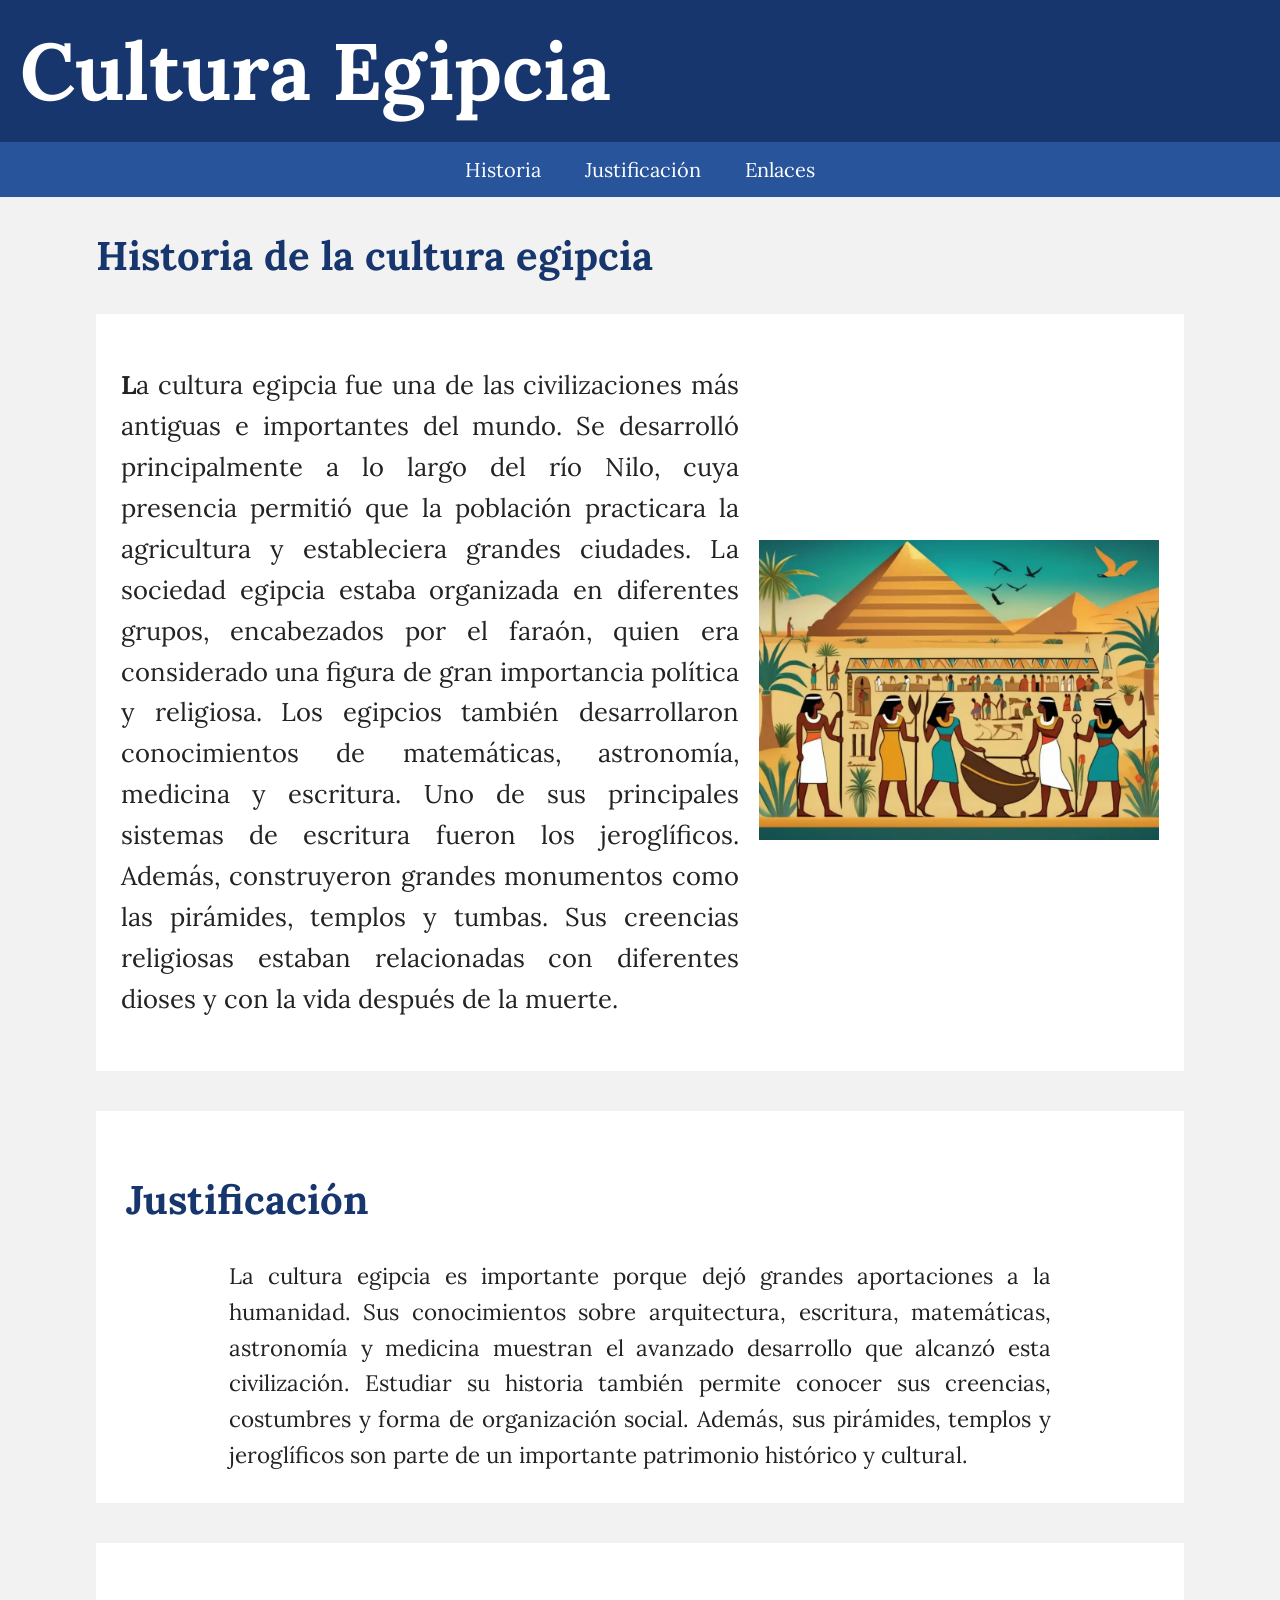
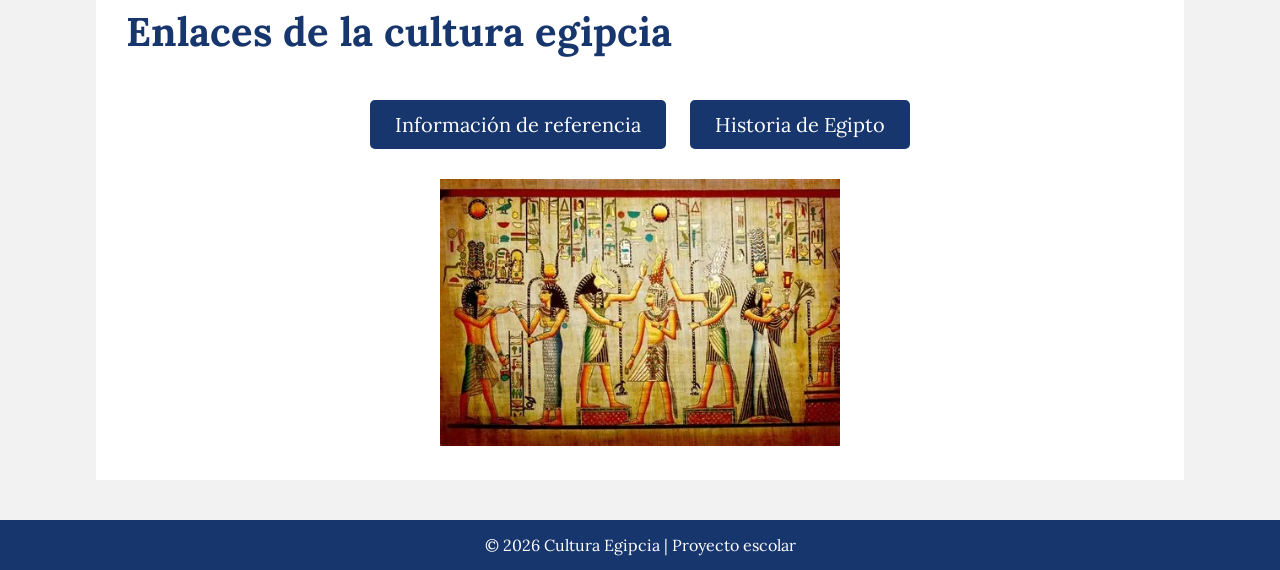
==== proyecto 1/html/index.html @ 1dc9d2b9 "mi primer proyecto y mi primer commit" ====
<!DOCTYPE html>
<html lang="es">

<head>
    <meta charset="UTF-8">
    <meta name="description" content="Información sobre la cultura egipcia">
    <meta name="keywords" content="Cultura Egipcia, Egipto, faraones, pirámides">
    <meta name="author" content="Aisha">
    <title>Cultura Egipcia</title>

    <link href="../css/style.css" rel="stylesheet">
</head>

<body>

    <header>
        <h1>Cultura Egipcia</h1>
    </header>

    <nav>
        <a href="#historia">Historia</a>
        <a href="#justificacion">Justificación</a>
        <a href="#enlaces">Enlaces</a>
    </nav>

    <main>

        <section id="historia">

            <h2>Historia de la cultura egipcia</h2>

            <div class="contenido">

                <div class="texto">

                    <p>
                        <b>L</b>a cultura egipcia fue una de las civilizaciones más
                        antiguas e importantes del mundo. Se desarrolló principalmente
                        a lo largo del río Nilo, cuya presencia permitió que la población
                        practicara la agricultura y estableciera grandes ciudades.

                        La sociedad egipcia estaba organizada en diferentes grupos,
                        encabezados por el faraón, quien era considerado una figura
                        de gran importancia política y religiosa. Los egipcios también
                        desarrollaron conocimientos de matemáticas, astronomía,
                        medicina y escritura.

                        Uno de sus principales sistemas de escritura fueron los
                        jeroglíficos. Además, construyeron grandes monumentos como
                        las pirámides, templos y tumbas. Sus creencias religiosas
                        estaban relacionadas con diferentes dioses y con la vida
                        después de la muerte.
                    </p>

                </div>

                <div>
                    <img src="../img/cultura egipcia.jpeg"
                         alt="Pirámides de la cultura egipcia">
                </div>

            </div>

        </section>


        <section id="justificacion" class="contenido2">

            <h2>Justificación</h2>

            <p class="justificacion">
                La cultura egipcia es importante porque dejó grandes aportaciones
                a la humanidad. Sus conocimientos sobre arquitectura, escritura,
                matemáticas, astronomía y medicina muestran el avanzado desarrollo
                que alcanzó esta civilización. Estudiar su historia también permite
                conocer sus creencias, costumbres y forma de organización social.
                Además, sus pirámides, templos y jeroglíficos son parte de un
                importante patrimonio histórico y cultural.
            </p>

        </section>


        <section id="enlaces" class="contenido2">

            <h2>Enlaces de la cultura egipcia</h2>

            <div class="contenedor3">

                <a href="https://www.britannica.com/place/ancient-Egypt"
                   target="_blank">
                    Información de referencia
                </a>

                <a href="https://www.worldhistory.org/Egypt/"
                   target="_blank">
                    Historia de Egipto
                </a>

                <br>

                <img src="../img/cultura.jpeg"
                     alt="Imagen de la cultura egipcia">

            </div>

        </section>

    </main>


    <footer>
        <p>© 2026 Cultura Egipcia | Proyecto escolar</p>
    </footer>

</body>

</html>
---- proyecto 1/css/style.css ----
@import url('https://fonts.googleapis.com/css2?family=Lora:wght@400;700&display=swap');


body {
    background-color: #f2f2f2;
    font-family: "Lora", serif;
    margin: 0;
    color: #222222;
}
header {
    background-color: #17366d;
    padding: 20px;
}

h1 {
    color: white;
    font-size: 5em;
    text-align: left;
    margin: 0;
}
nav {
    background-color: #28549b;
    text-align: center;
    padding: 15px;
}

nav a {
    color: white;
    text-decoration: none;
    font-size: 20px;
    margin: 0 20px;
}

nav a:hover {
    text-decoration: underline;
}
main {
    width: 85%;
    margin: auto;
}
h2 {
    color: #17366d;
    font-size: 2.5em;
    text-align: left;
}
.contenido {
    display: flex;
    justify-content: space-between;
    align-items: center;
    background-color: white;
    padding: 25px;
}
.texto {
    width: 60%;
}

.texto p {
    font-size: 1.6em;
    line-height: 1.6;
    text-align: justify;
}
.contenido img {
    width: 400px;
    margin-left: 20px;
}
.contenido2 {
    background-color: white;
    text-align: center;
    margin-top: 40px;
    padding: 30px;
}
.justificacion {
    width: 80%;
    margin: auto;
    font-size: 1.4em;
    line-height: 1.6;
    text-align: justify;
}
.contenedor3 {
    text-align: center;
    margin-top: 30px;
}

.contenedor3 a {
    display: inline-block;
    background-color: #17366d;
    color: white;
    padding: 12px 25px;
    margin: 10px;
    text-decoration: none;
    border-radius: 5px;
    font-size: 20px;
}

.contenedor3 a:hover {
    background-color: #28549b;
}

.contenedor3 img {
    width: 400px;
    margin-top: 20px;
}
footer {
    background-color: #17366d;
    color: white;
    text-align: center;
    padding: 15px;
    margin-top: 40px;
}

footer p {
    margin: 0;
    font-size: 16px;
}
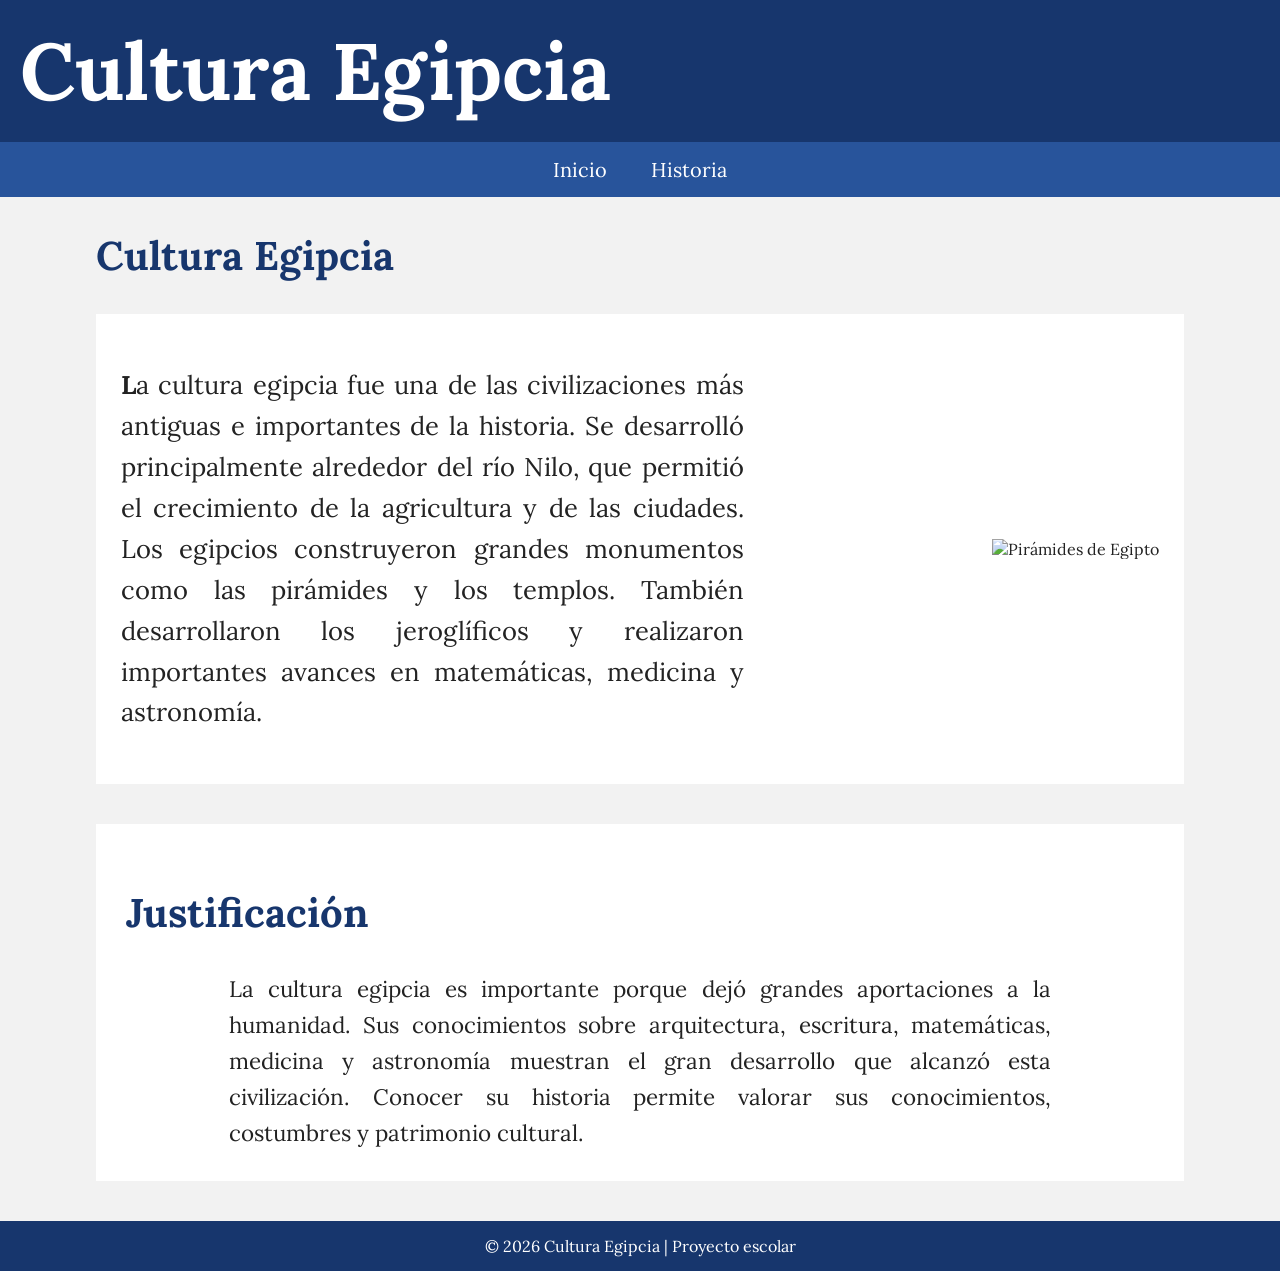
==== commit e210b01f: "modificacin del index" ====
--- a/proyecto 1/html/index.html
+++ b/proyecto 1/html/index.html
@@ -3,9 +3,8 @@
 
 <head>
     <meta charset="UTF-8">
-    <meta name="description" content="Información sobre la cultura egipcia">
-    <meta name="keywords" content="Cultura Egipcia, Egipto, faraones, pirámides">
-    <meta name="author" content="Aisha">
+    <meta name="description" content="Cultura Egipcia">
+    <meta name="author" content="Angel">
     <title>Cultura Egipcia</title>
 
     <link href="../css/style.css" rel="stylesheet">
@@ -18,45 +17,37 @@
     </header>
 
     <nav>
-        <a href="#historia">Historia</a>
-        <a href="#justificacion">Justificación</a>
-        <a href="#enlaces">Enlaces</a>
+        <a href="egipto.html">Inicio</a>
+        <a href="historia.html">Historia</a>
     </nav>
 
     <main>
 
-        <section id="historia">
+        <section>
 
-            <h2>Historia de la cultura egipcia</h2>
+            <h2>Cultura Egipcia</h2>
 
             <div class="contenido">
 
                 <div class="texto">
 
                     <p>
-                        <b>L</b>a cultura egipcia fue una de las civilizaciones más
-                        antiguas e importantes del mundo. Se desarrolló principalmente
-                        a lo largo del río Nilo, cuya presencia permitió que la población
-                        practicara la agricultura y estableciera grandes ciudades.
+                        <b>L</b>a cultura egipcia fue una de las civilizaciones
+                        más antiguas e importantes de la historia. Se desarrolló
+                        principalmente alrededor del río Nilo, que permitió el
+                        crecimiento de la agricultura y de las ciudades.
 
-                        La sociedad egipcia estaba organizada en diferentes grupos,
-                        encabezados por el faraón, quien era considerado una figura
-                        de gran importancia política y religiosa. Los egipcios también
-                        desarrollaron conocimientos de matemáticas, astronomía,
-                        medicina y escritura.
-
-                        Uno de sus principales sistemas de escritura fueron los
-                        jeroglíficos. Además, construyeron grandes monumentos como
-                        las pirámides, templos y tumbas. Sus creencias religiosas
-                        estaban relacionadas con diferentes dioses y con la vida
-                        después de la muerte.
+                        Los egipcios construyeron grandes monumentos como las
+                        pirámides y los templos. También desarrollaron los
+                        jeroglíficos y realizaron importantes avances en
+                        matemáticas, medicina y astronomía.
                     </p>
 
                 </div>
 
                 <div>
-                    <img src="../img/cultura egipcia.jpeg"
-                         alt="Pirámides de la cultura egipcia">
+                    <img src="../img/egipto.webp"
+                         alt="Pirámides de Egipto">
                 </div>
 
             </div>
@@ -64,50 +55,22 @@
         </section>
 
 
-        <section id="justificacion" class="contenido2">
+        <section class="contenido2">
 
             <h2>Justificación</h2>
 
             <p class="justificacion">
-                La cultura egipcia es importante porque dejó grandes aportaciones
-                a la humanidad. Sus conocimientos sobre arquitectura, escritura,
-                matemáticas, astronomía y medicina muestran el avanzado desarrollo
-                que alcanzó esta civilización. Estudiar su historia también permite
-                conocer sus creencias, costumbres y forma de organización social.
-                Además, sus pirámides, templos y jeroglíficos son parte de un
-                importante patrimonio histórico y cultural.
+                La cultura egipcia es importante porque dejó grandes
+                aportaciones a la humanidad. Sus conocimientos sobre
+                arquitectura, escritura, matemáticas, medicina y astronomía
+                muestran el gran desarrollo que alcanzó esta civilización.
+                Conocer su historia permite valorar sus conocimientos,
+                costumbres y patrimonio cultural.
             </p>
 
         </section>
 
-
-        <section id="enlaces" class="contenido2">
-
-            <h2>Enlaces de la cultura egipcia</h2>
-
-            <div class="contenedor3">
-
-                <a href="https://www.britannica.com/place/ancient-Egypt"
-                   target="_blank">
-                    Información de referencia
-                </a>
-
-                <a href="https://www.worldhistory.org/Egypt/"
-                   target="_blank">
-                    Historia de Egipto
-                </a>
-
-                <br>
-
-                <img src="../img/cultura.jpeg"
-                     alt="Imagen de la cultura egipcia">
-
-            </div>
-
-        </section>
-
     </main>
-
 
     <footer>
         <p>© 2026 Cultura Egipcia | Proyecto escolar</p>
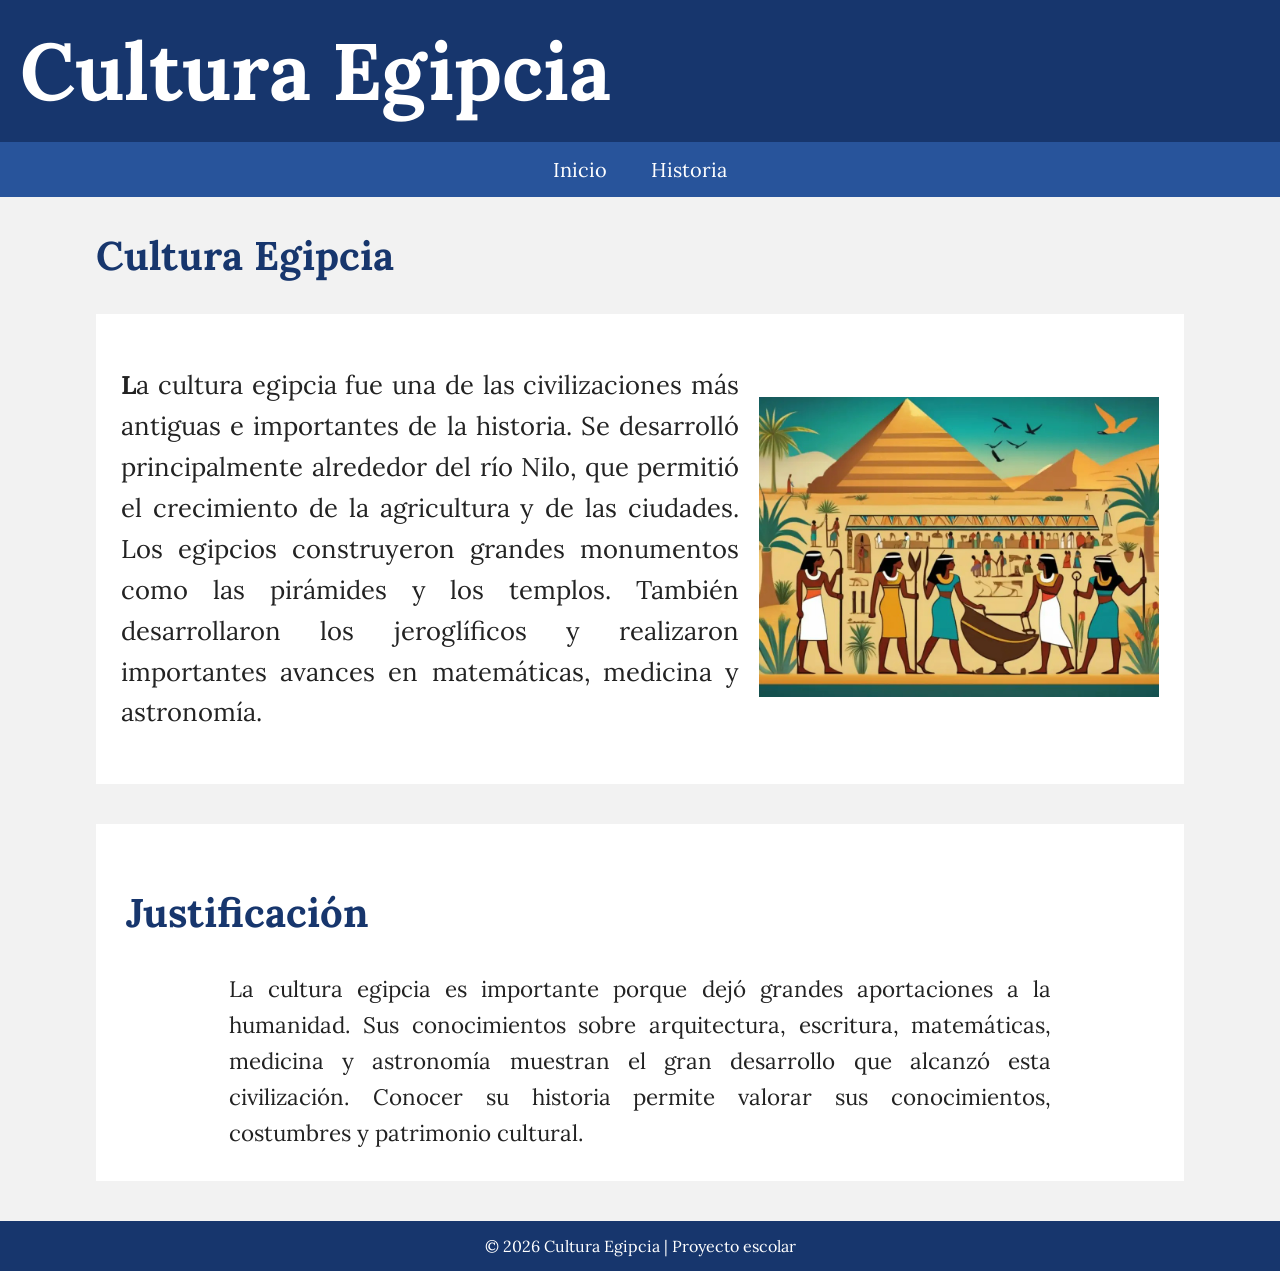
==== commit 8229d06a: "agregacion de historia.html y cambio de imagen en index.html tambien iniciando a programar historia." ====
--- a/proyecto 1/html/index.html
+++ b/proyecto 1/html/index.html
@@ -46,7 +46,7 @@
                 </div>
 
                 <div>
-                    <img src="../img/egipto.webp"
+                    <img src="../img/cultura egipcia.jpeg"
                          alt="Pirámides de Egipto">
                 </div>
 
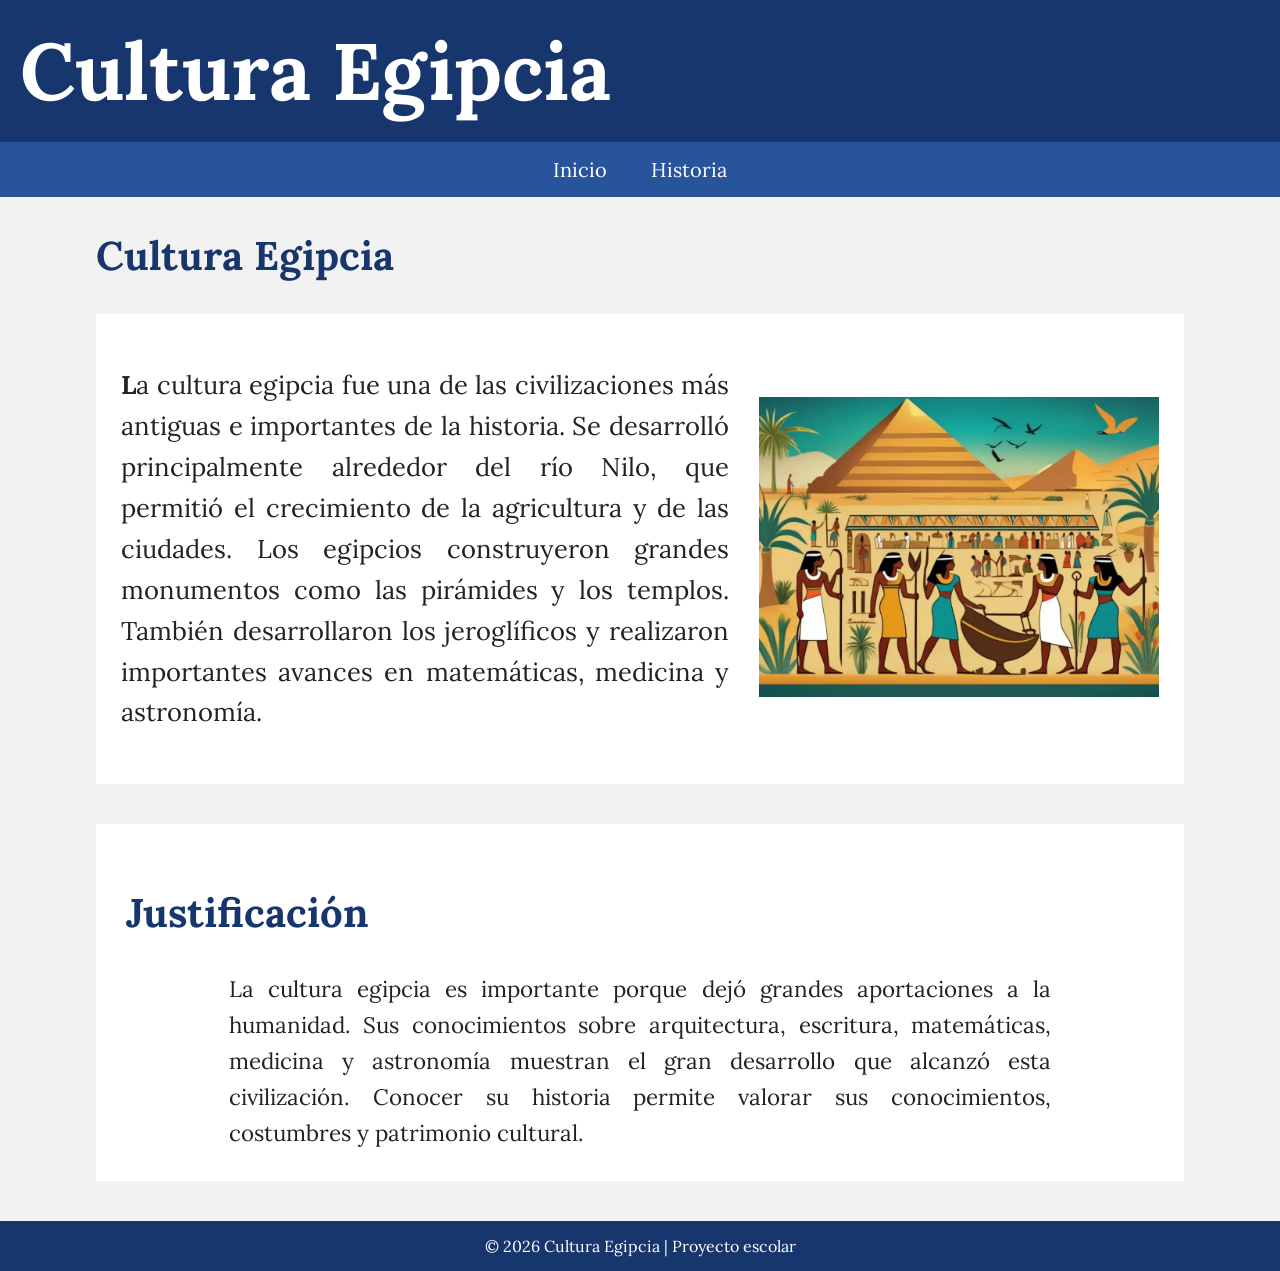
==== commit a82e3000: "modificacion  de los html para que pueda regrrsar al index.html desde los demas html" ====
--- a/proyecto 1/html/index.html
+++ b/proyecto 1/html/index.html
@@ -17,7 +17,7 @@
     </header>
 
     <nav>
-        <a href="egipto.html">Inicio</a>
+        <a href="index.html">Inicio</a>
         <a href="historia.html">Historia</a>
     </nav>
 
--- a/proyecto 1/css/style.css
+++ b/proyecto 1/css/style.css
@@ -1,5 +1,4 @@
 @import url('https://fonts.googleapis.com/css2?family=Lora:wght@400;700&display=swap');
-
 
 body {
     background-color: #f2f2f2;
@@ -55,13 +54,14 @@
 }
 
 .texto p {
+    color: #222222;
     font-size: 1.6em;
     line-height: 1.6;
     text-align: justify;
 }
 .contenido img {
     width: 400px;
-    margin-left: 20px;
+    margin-left: 30px;
 }
 .contenido2 {
     background-color: white;
@@ -72,6 +72,7 @@
 .justificacion {
     width: 80%;
     margin: auto;
+    color: #222222;
     font-size: 1.4em;
     line-height: 1.6;
     text-align: justify;
@@ -80,7 +81,6 @@
     text-align: center;
     margin-top: 30px;
 }
-
 .contenedor3 a {
     display: inline-block;
     background-color: #17366d;
@@ -91,15 +91,14 @@
     border-radius: 5px;
     font-size: 20px;
 }
-
 .contenedor3 a:hover {
     background-color: #28549b;
 }
-
 .contenedor3 img {
     width: 400px;
     margin-top: 20px;
 }
+
 footer {
     background-color: #17366d;
     color: white;
